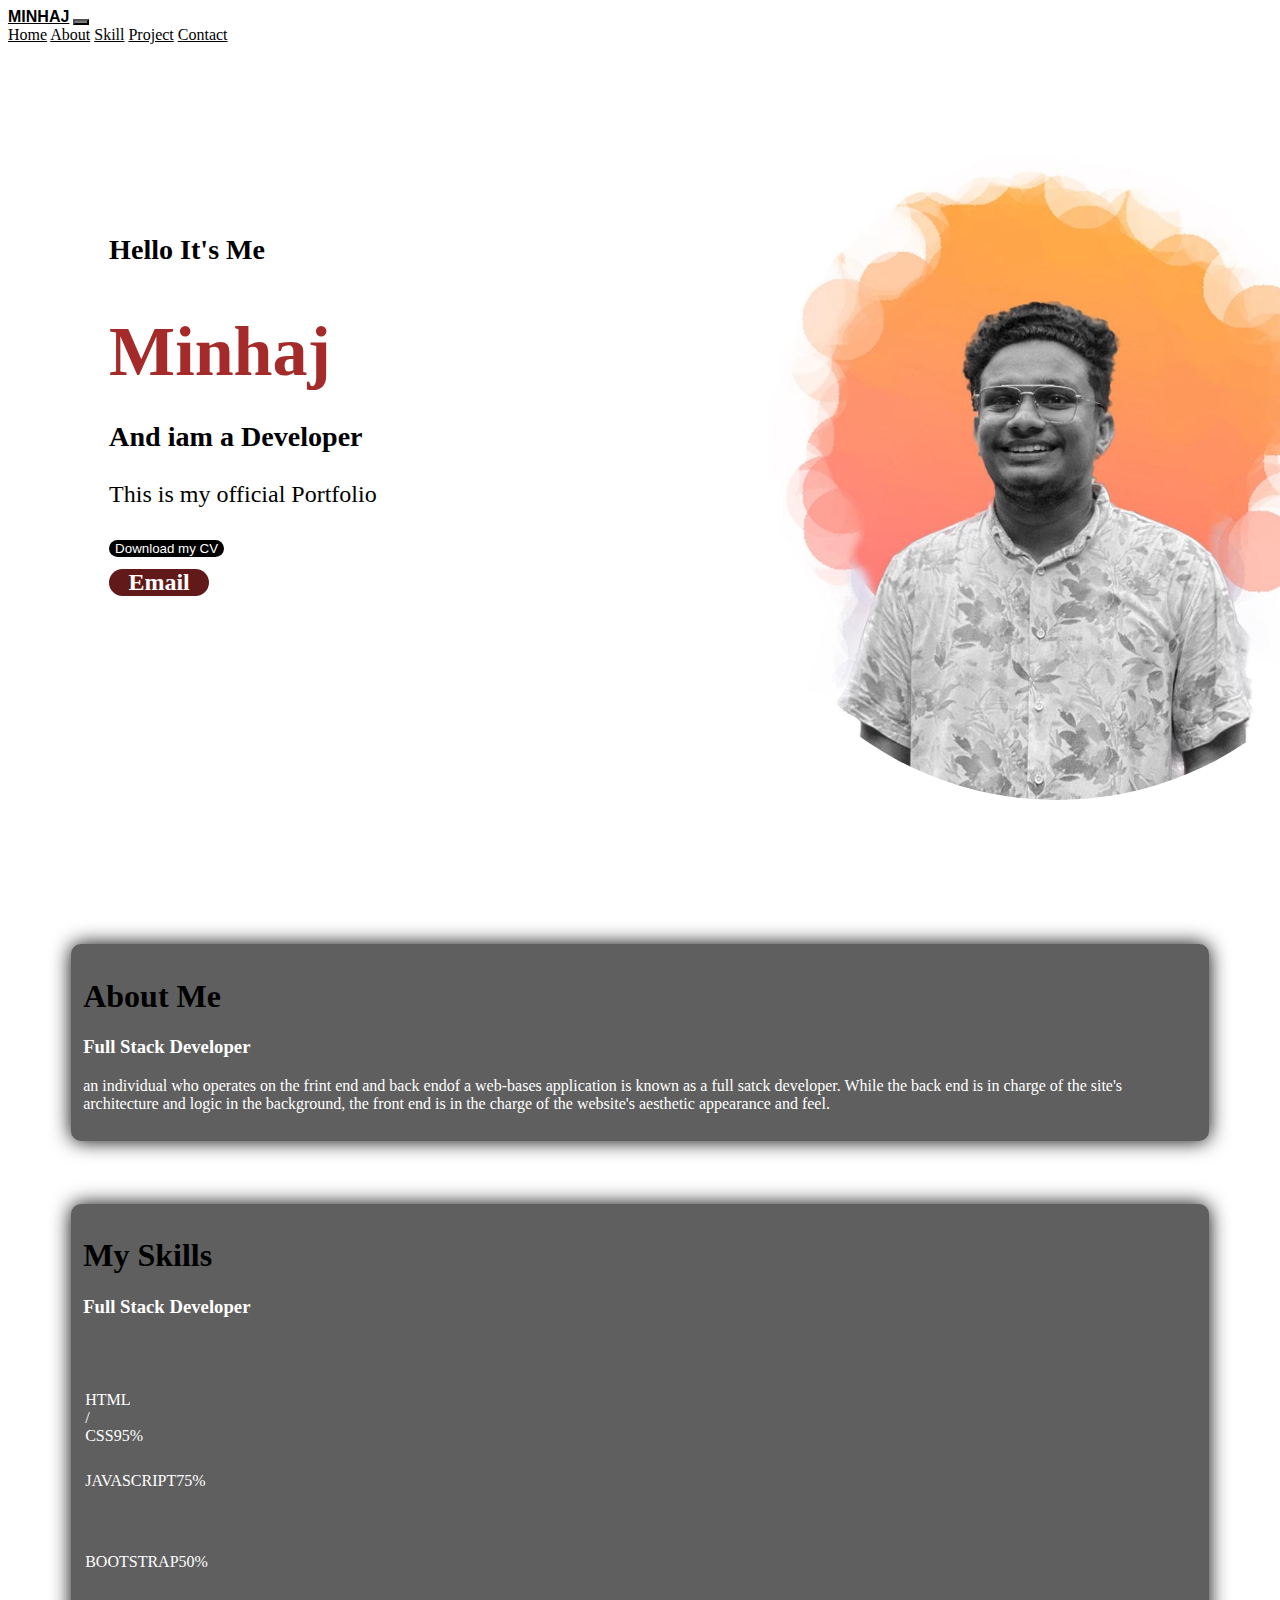
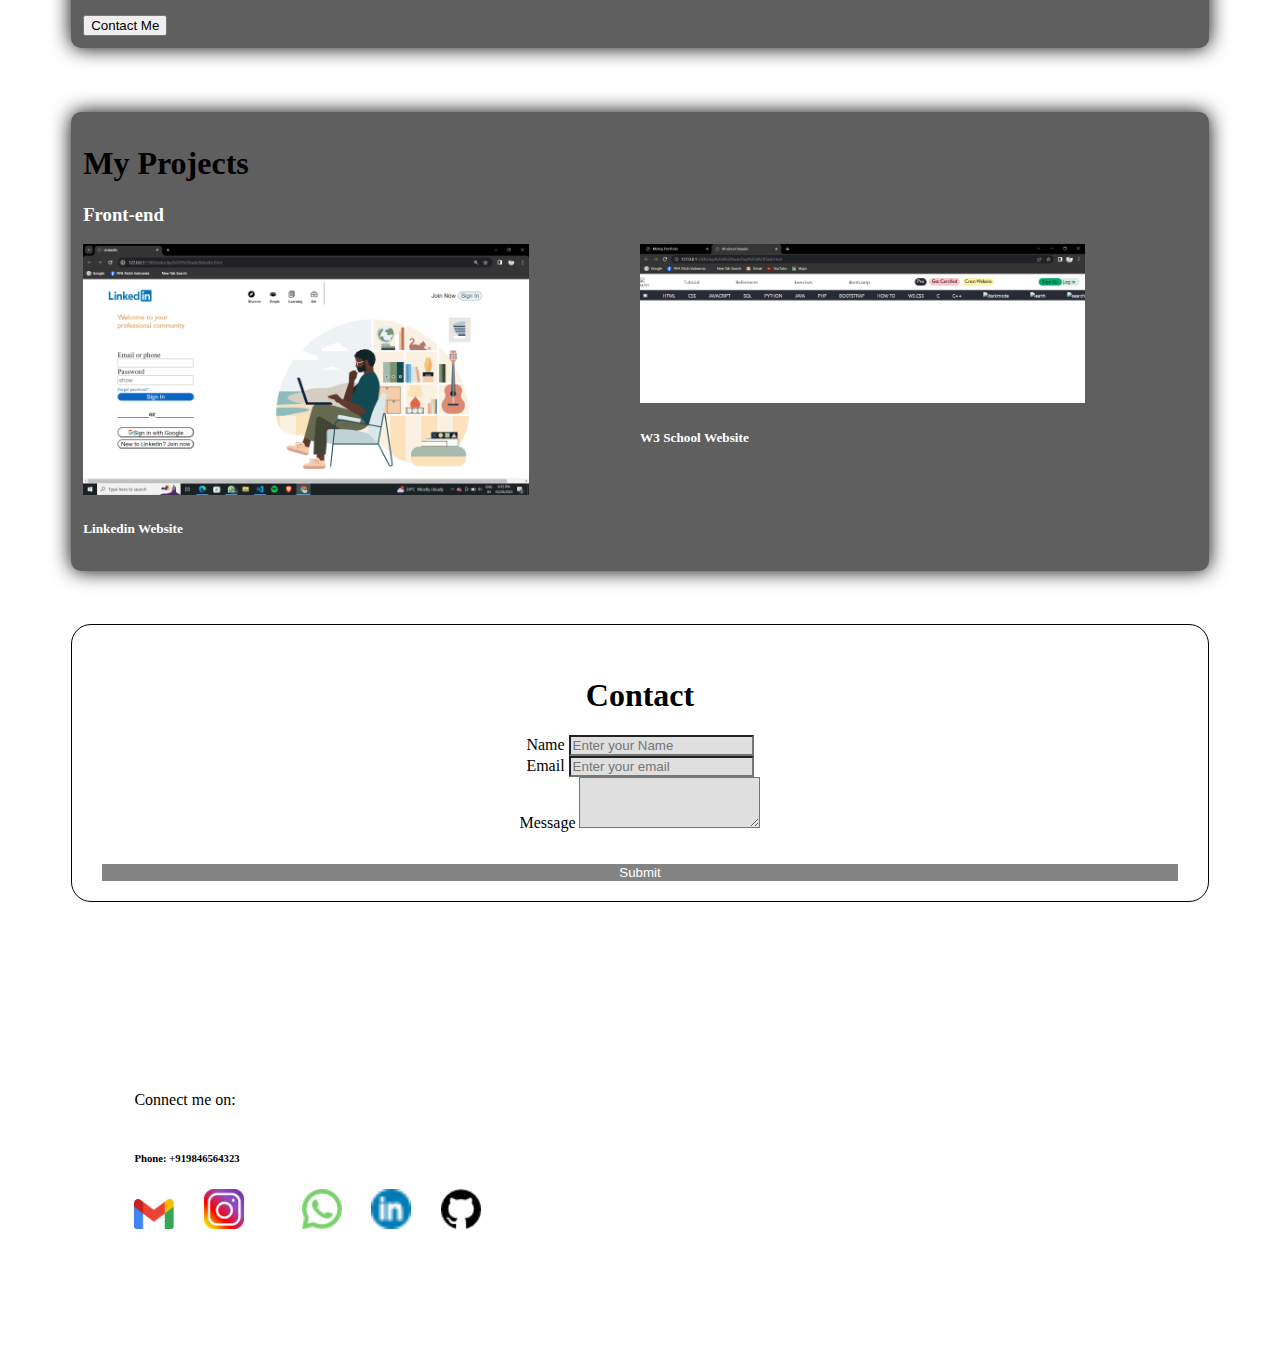
==== MinhajPortfolio.html @ 03e3f179 "initial commit" ====
<!DOCTYPE html>
<html lang="en">
<head>
    <meta charset="UTF-8">
    <meta name="viewport" content="width=device-width, initial-scale=1.0">
    <title>Minhaj PortFolio</title>
    <link href="https://cdn.jsdelivr.net/npm/bootstrap@5.0.2/dist/css/bootstrap.min.css" rel="stylesheet" integrity="sha384-EVSTQN3/azprG1Anm3QDgpJLIm9Nao0Yz1ztcQTwFspd3yD65VohhpuuCOmLASjC" crossorigin="anonymous">
    <link rel="stylesheet" href="MinhajPortFolio.css">
    <link rel="icon" href="/WhatsApp Image 2023-11-06 at 13.00.47_77055768.jpg">
    <script src="MinhajPortFolio.js"></script>
    <script type="text/javascript"
        src="https://cdn.jsdelivr.net/npm/@emailjs/browser@3/dist/email.min.js">
</script>
<script type="text/javascript">
   (function(){
      emailjs.init("TFvavmQde0qTXOnvm");
   })();
</script>
</head>
<body>
    <div class="main-xl">
        <div class="port">
            <nav class="navbar navbar-expand-md  text-uppercase">
                <div class="container">
                  <a class="navbar-brand" href="#">MINHAJ</a>
                  <button class="navbar-toggler" type="button" data-bs-toggle="collapse" data-bs-target="#navbarNavAltMarkup" aria-controls="navbarNavAltMarkup" aria-expanded="false" aria-label="Toggle navigation">
                    <span class="navbar-toggler-icon"></span>
                  </button>
                  <div class="collapse navbar-collapse" id="navbarNavAltMarkup">
                    <div class="navbar-nav ms-auto" id="navmain">
                      <a class="nav-link active px-lg-4 rounded" href="#main">Home</a>
                      <a class="nav-link px-lg-4 rounded" href="#about">About</a>
                      <a class="nav-link px-lg-4 rounded" href="#skills">Skill</a>
                      <a class="nav-link px-lg-4 rounded" href="#projects">Project</a>
                      <a class="nav-link px-lg-4 rounded" href="#contact">Contact</a>
                    </div>
                  </div>
                </div>
            </nav>

        </div>
        <div class="data">
        <h3>Hello It's Me</h3>
        <h1>Minhaj</h1>
        <h3>And iam a <b>Developer</b></h3>
        <p>This is my official Portfolio</p>
        <button class="btn1">Download my CV</button>
        <h4>Email</h4>
        
    </div>
    <div class="photo">
        <img src="/WhatsApp Image 2023-11-06 at 13.00.47_77055768.jpg" class="me">
    </div>
        
        
        
    </div>
    
    <div class="main2" id="about">
        <div class="col-lg">
            <h1>About <span>Me</span></h1>
            <h3>Full Stack Developer</h3>
            <p>an individual who operates on the frint end and back endof a web-bases application is known as a full satck developer. While the back end is in charge of 
            the site's architecture and logic in the background, the front end is in the charge of the website's aesthetic appearance and feel.</p>

        </div>
        <div class="col-lg" id="skills">
            <h1>My <span>Skills</span></h1>
            <h3>Full Stack Developer</h3>
            <!-- skill section -->

        <section id="skill" class="skill">
            <div class="container py-5">
                <div class="row pb-5">

                    <div class="progress">
                        <div class="pro-value1">
                            <p>HTML / CSS<span class="text-white float-right">95%</span></p>
                        </div>
                    </div>

                    <div class="progress">
                        <div class="pro-value2">
                            <p>JAVASCRIPT<span class="text-white float-right ">75%</span></p><br><br>
                        </div>
                    </div>

                    <div class="progress">
                        <div class="pro-value3">
                            <p>BOOTSTRAP<span class="text-white float-right ">50%</span></p>
                        </div>
                    </div>

                        <input type="button" class="btn" value="Contact Me">
                </div>
            </div>
            
        </section>
            
        </div>
        <div class="col-lg" id="project">
            <h1>My <span>Projects</span></h1>
            <h3>Front-end</h3>
            
            <div class="projects" id="projects">
                <div class=" project1">
                    <img class="ldnpic" src="/Screenshot (22).png" alt="">
                    <div class="layer">
                        <h5>Linkedin Website</h5>
                        <a href="/day 5 task/linkedin.html"><i></i></a>
                    </div>
                </div>
                <div class="project2">
                    <img class="w3pic" src="/Screenshot (24).png" alt="">
                    <div>
                        <h5>W3 School Website</h5>
                        <a href="/day 4 task/Day 4 Task.html"><i></i></a>
                    </div>
                </div>
            </div>
        </div>
        
        <div class="gmail">
            <div class="row1">
                <div class="contact" id="contact">
                    <h1>Contact </h1>
                    <div class="form-group">
                        <label for="name">Name</label>
                        <input type="text" 
                        class="form-control" 
                        id="name" 
                        placeholder="Enter your Name"/>
                    </div>
                    <div class="form-group">
                        <label for="email">Email</label>
                        <input type="email" 
                        class="form-control" 
                        id="email" 
                        placeholder="Enter your email"/>
                    </div>
                    <div class="form-group">
                        <label for="message">Message</label>
                        <textarea class="form-control" id="message" rows="3"></textarea>
                    </div>
                    <button class="btn2" onclick="sendMail()">Submit</button>
                </div>
            </div>

        </div>
        <div class="social" id="social">
            <div></div>
            <div>Connect me on:</div><br>
            <h6>Phone: <span>+919846564323</span></h6>
            <a href="mailto:minhajp4323@gmail.com"><img class="socialimg" src="/SOCIAL ICONS/Gmail_Logo_32px.png" alt=""></a>
            <a href="https://instagram.com/minhaj_bin_koya?igshid=MXJtNmViZml2eDBxMw=="><img class="socialimg" src="/SOCIAL ICONS/insta large.png" alt=""></a>
            <a href="https://www.facebook.com/minhaj.perinkadakkat?mibextid=LQQJ4d"><img class="socialimg" src="/bootstrap/SOCIAL ICONS/facebook large.png" alt=""></a>
            <a href="https://wa.link/tlgxvm"><img class="socialimg" src="/SOCIAL ICONS/whatsapp.png" alt=""></a>
            <a href="https://www.linkedin.com/in/minhaj-p-752b41299?utm_source=share&utm_campaign=share_via&utm_content=profile&utm_medium=ios_app"><img class="socialimg" src="/SOCIAL ICONS/linkedin icon.png" alt=""></a>
            <a href="https://github.com/Minhajbinkoya"><img class="socialimg" src="/SOCIAL ICONS/github-logo.png" alt=""></a>
            

        </div>
        

    </div>
    <script src="https://cdn.jsdelivr.net/npm/@popperjs/core@2.9.2/dist/umd/popper.min.js" integrity="sha384-IQsoLXl5PILFhosVNubq5LC7Qb9DXgDA9i+tQ8Zj3iwWAwPtgFTxbJ8NT4GN1R8p" crossorigin="anonymous"></script>
<script src="https://cdn.jsdelivr.net/npm/bootstrap@5.0.2/dist/js/bootstrap.min.js" integrity="sha384-cVKIPhGWiC2Al4u+LWgxfKTRIcfu0JTxR+EQDz/bgldoEyl4H0zUF0QKbrJ0EcQF" crossorigin="anonymous"></script>
    
</body>
</html>
---- MinhajPortFolio.css ----
.main{
    width: 100px;
}
.navbar-toggler{
    background-color: rgb(125, 125, 125);
}
.navbar-brand{
    color: black;
    font-weight: 800;
    font-family: 'Lucida Sans', 'Lucida Sans Regular', 'Lucida Grande', 'Lucida Sans Unicode', Geneva, Verdana, sans-serif;
}
.navbar-brand:hover{
    color: rgb(139, 139, 139);
    
}
.nav-link{
    color: black;
}
.nav-link:hover{
    color: rgb(141, 141, 141);
    font-weight: 600;
}
.data{
    margin-left: 8%;
    margin-top: 15%;
    transform: 0.5s;
    font-size: x-large;
    width: 100%;

}
.data h1{
    font-size: 70px;
    color: brown;
    margin-bottom: 20px;
    
}
.btn1{
    border-radius: 10px;
    background-color: black;
    color: white;
    text-align: 20px;
    border: 0px;
}
.btn1:hover{
    background-color: rgb(55, 54, 54);
    border: 0px;
    
}
h4{
    background-color: rgb(97, 25, 25);
    color: white;
    width: 100px;
    margin-top: 10px;
    text-align: center;
    border-radius: 20px;
}
h4:hover{
    background-color: rgb(138, 62, 62);
    
}
.photo{
    width: 40%;
    height: 75%;
    position: absolute;
    bottom: 0;
    right: 100px;
    z-index: -1;
    
}
.photo img{
    height: 100%;
    position: absolute;
    left: 10%;
    bottom: 100px;
    border-radius: 100%;
    transition: 0.5s ease;
    cursor: pointer;
    
}
.photo img:hover{
    transform: scale(0.9);
    
}
.main2{
    margin-top: 250px;
    padding-top: 2%;
    width: 100%;
}

.main2 h1{
    color: black;
}

.col-lg{
    color: white;
    padding: 12px;
    border-radius: 10px;
    margin-left: 5%;
    margin-right: 5%;
    margin-top: 5%;
    transform: translateY(10px);
    background-color: rgb(95, 95, 95);
    box-shadow: 0 0 20px rgb(0, 0, 0);
    transition: 0.5s ease;
}
.col-lg:hover{
    color: white;
    transform: translateY(5px);
    transition-duration: 0.5s;
    box-shadow: 0 0 20px rgb(0, 0, 0);

}
/* skill */


.progress{
    margin-top: 5%;
    margin-bottom: 5%;
    background-color: bl;
    border-radius: 50px;
    align-items: center;
    position: relative;
    display: flex;
    align-content: center;
    height: 35%;
    width:100%;
 }
 .pro-value1{
    animation: load1 3s normal forwards;
    border-radius: 50px;
    background-color: rgb(0, 0, 0);
    height: 25px;
    width: 0%;
 }
 .progress p{
    color: white;
    padding: 2px;
    text-align: center;
 }
 @keyframes load1{
    0%{
        width: 0;
    }
    100%{
        width: 95%;
    }
 }
 .pro-value2{
    animation: load2 3s normal forwards;
    border-radius: 50px;
    background-color: black;
    height: 25px;
    width: 0;
 }
 .pro-value3{
    animation: load3 3s normal forwards;
    border-radius: 50px;
    background-color: black;
    height: 25px;
    width: 0;
 }
 @keyframes load2{
    0%{
        width: 0;
    }
    100%{
        width: 75%;
    }
 }
 @keyframes load3{
    0%{
        width: 0;
    }
    100%{
        width: 50%;
    }}
.projects{
    display: flex;
    width: 100%;
}
.ldnpic{
    width: 80%;
}

.w3pic{
    width: 80%;
}
.gmail{
    align-content: center;
    text-align: center;
    margin: 5%;
    margin-right: 5%;
    padding: 30px;
    border: 1px solid;
    border-color: black; 
    border-radius: 20px;
}
.form-control{
    background-color: rgb(223, 223, 223);
}
.btn2{
    margin-top: 2%;
    width: 100%;
    transform: translateY(10px);
    background-color: rgb(132, 131, 131);
    color: white;
    transition: 0.5s ease;
    border: 0;
    
}
.btn2:hover{
    background-color: rgb(169, 168, 168);
    transform: scaleX(20px);
    box-shadow: 0 0 10px rgb(0, 0, 0);
}
.social{
    width: 100%;
    padding: 10%;
    align-content: center;
    font-family: cursive;
    
}
.socialimg{
    width: 40px;
    
    margin-right: 2%;
    transition: 0.5s ease;
}
.socialimg:hover{
    transform: scale(20px);
    transition-duration: 1s;
}
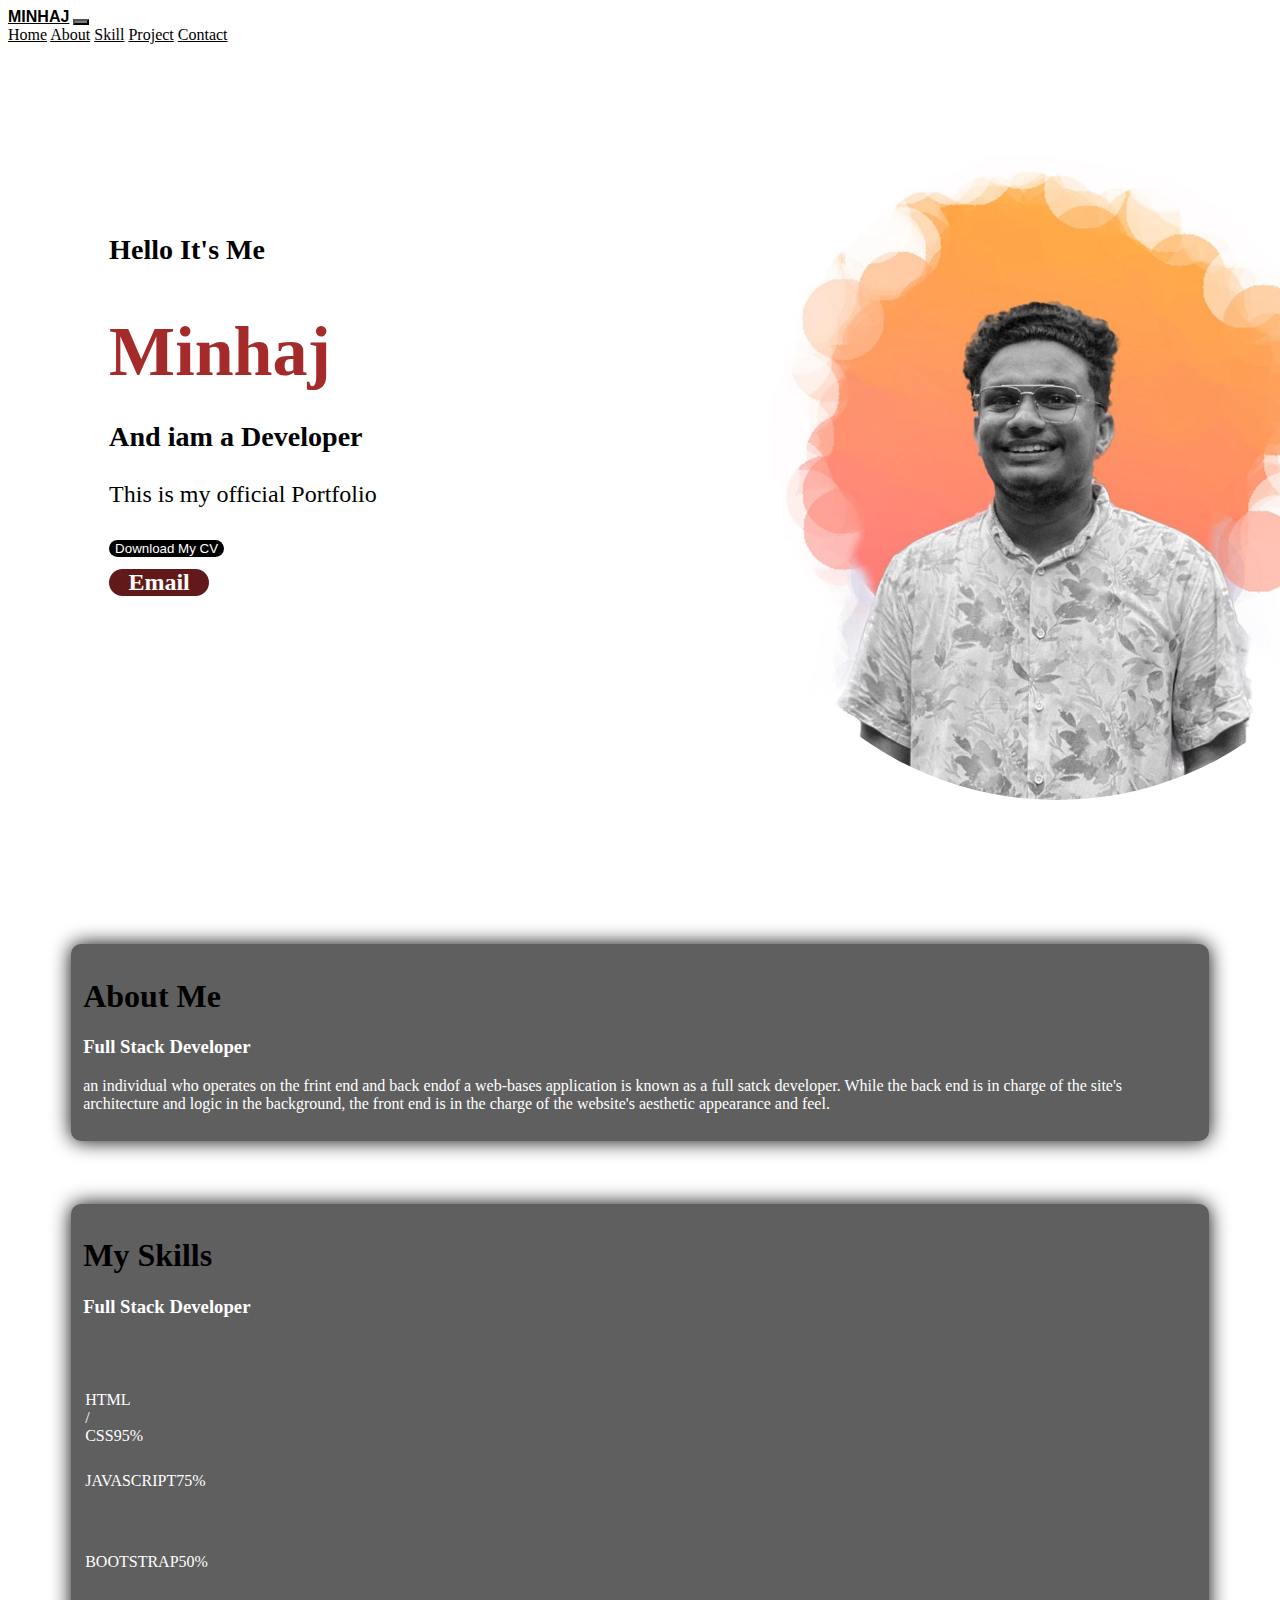
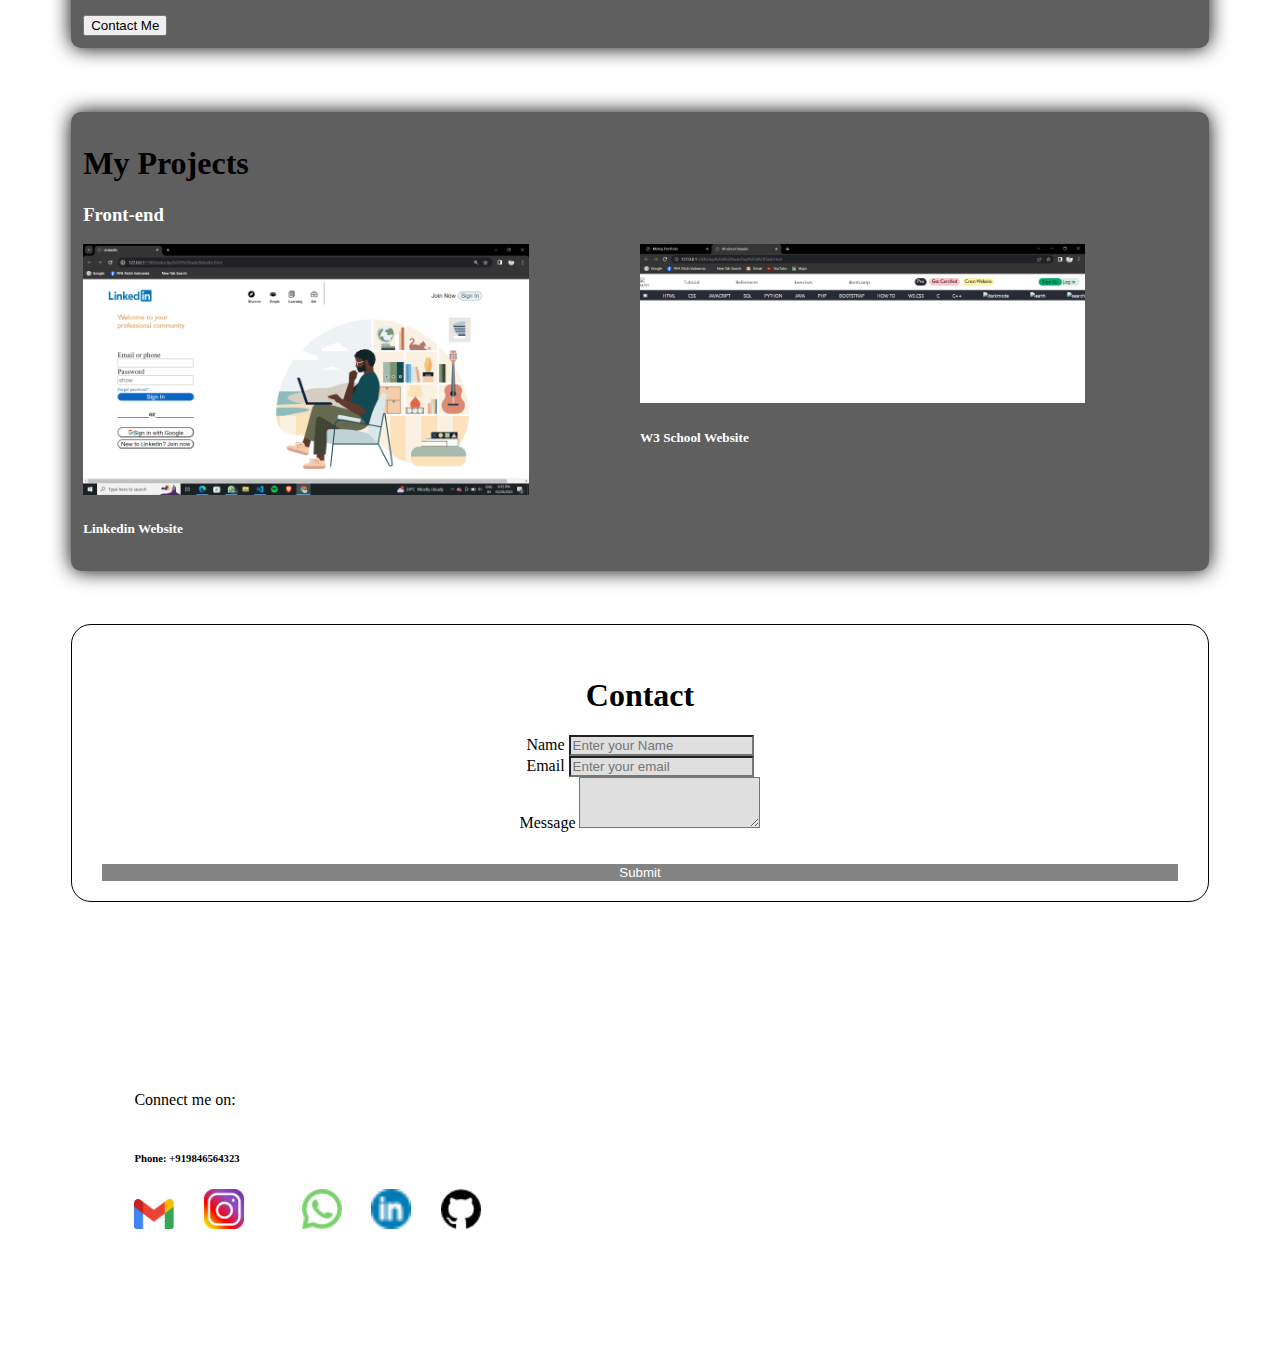
==== commit 3915534d: "INDE CHAngw" ====
--- a/MinhajPortfolio.html
+++ b/MinhajPortfolio.html
@@ -44,7 +44,7 @@
         <h1>Minhaj</h1>
         <h3>And iam a <b>Developer</b></h3>
         <p>This is my official Portfolio</p>
-        <button class="btn1">Download my CV</button>
+        <button class="btn1">Download My CV</button>
         <h4>Email</h4>
         
     </div>
